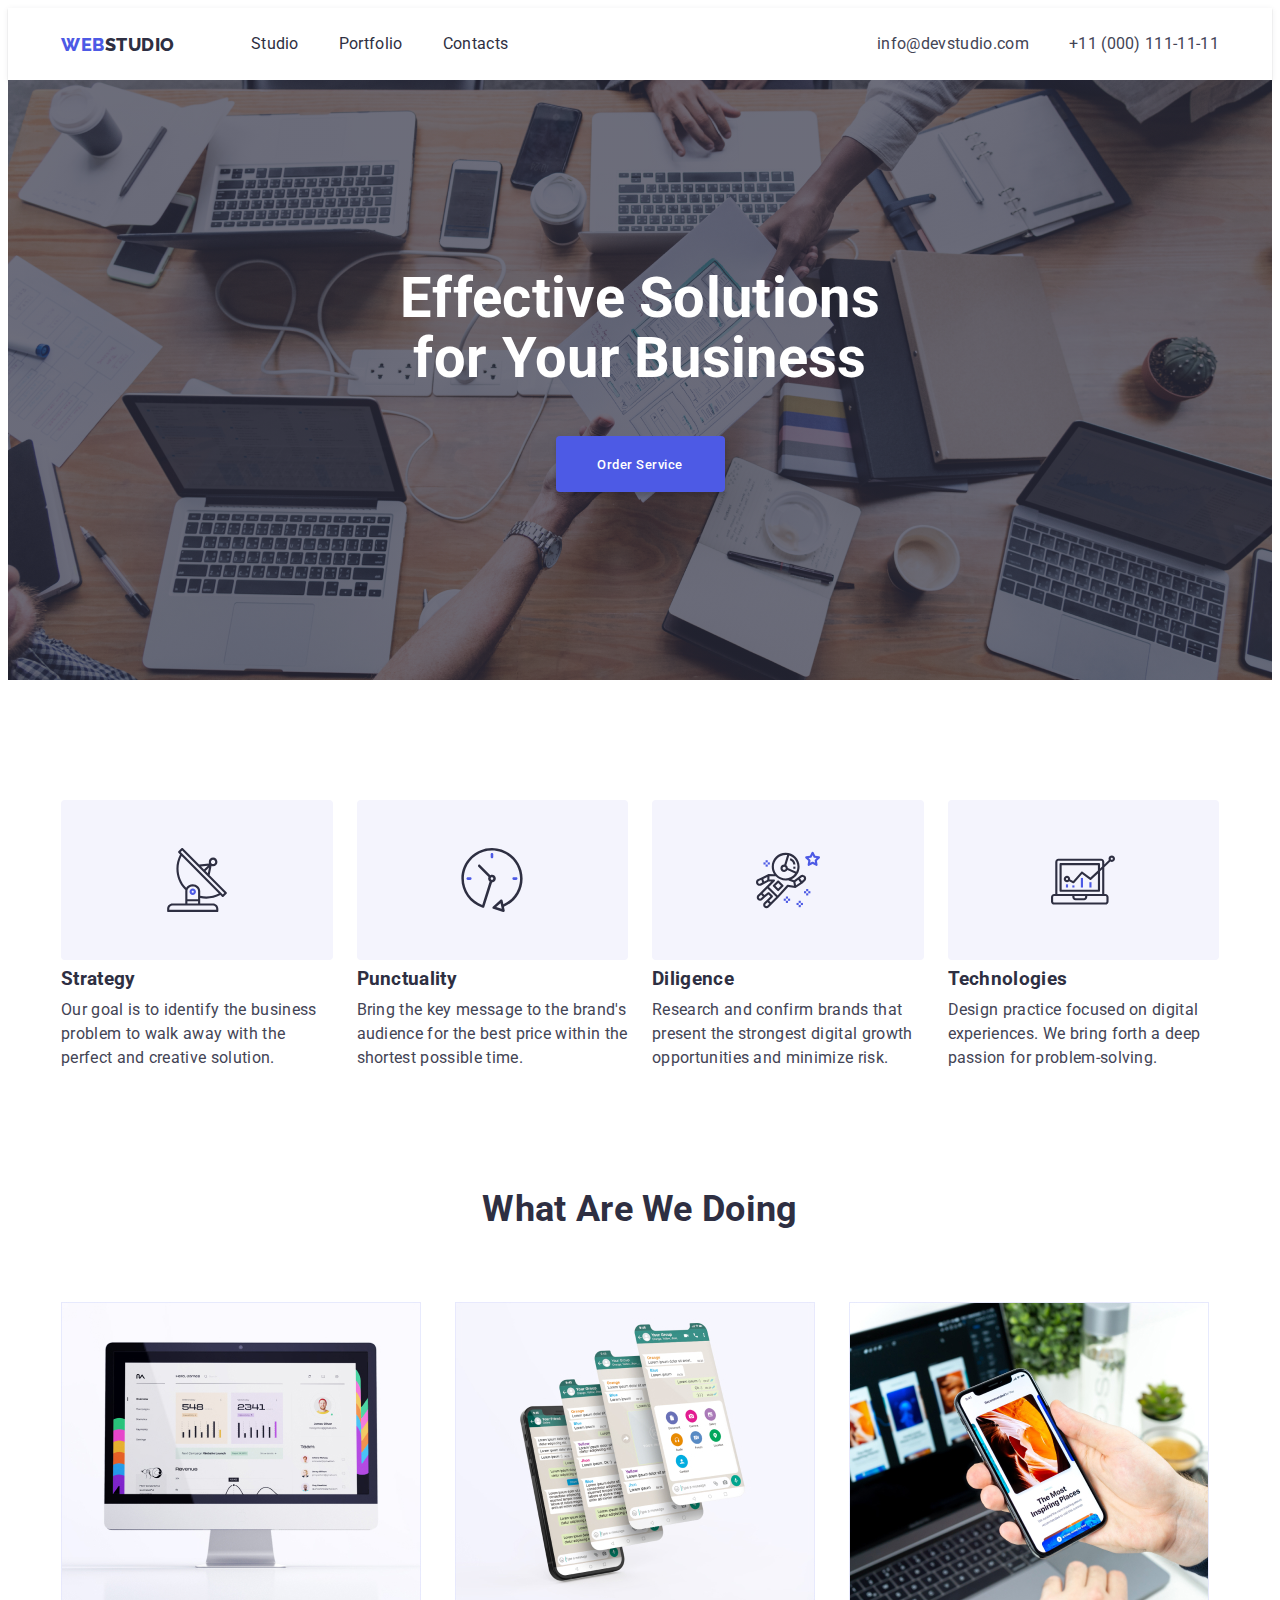
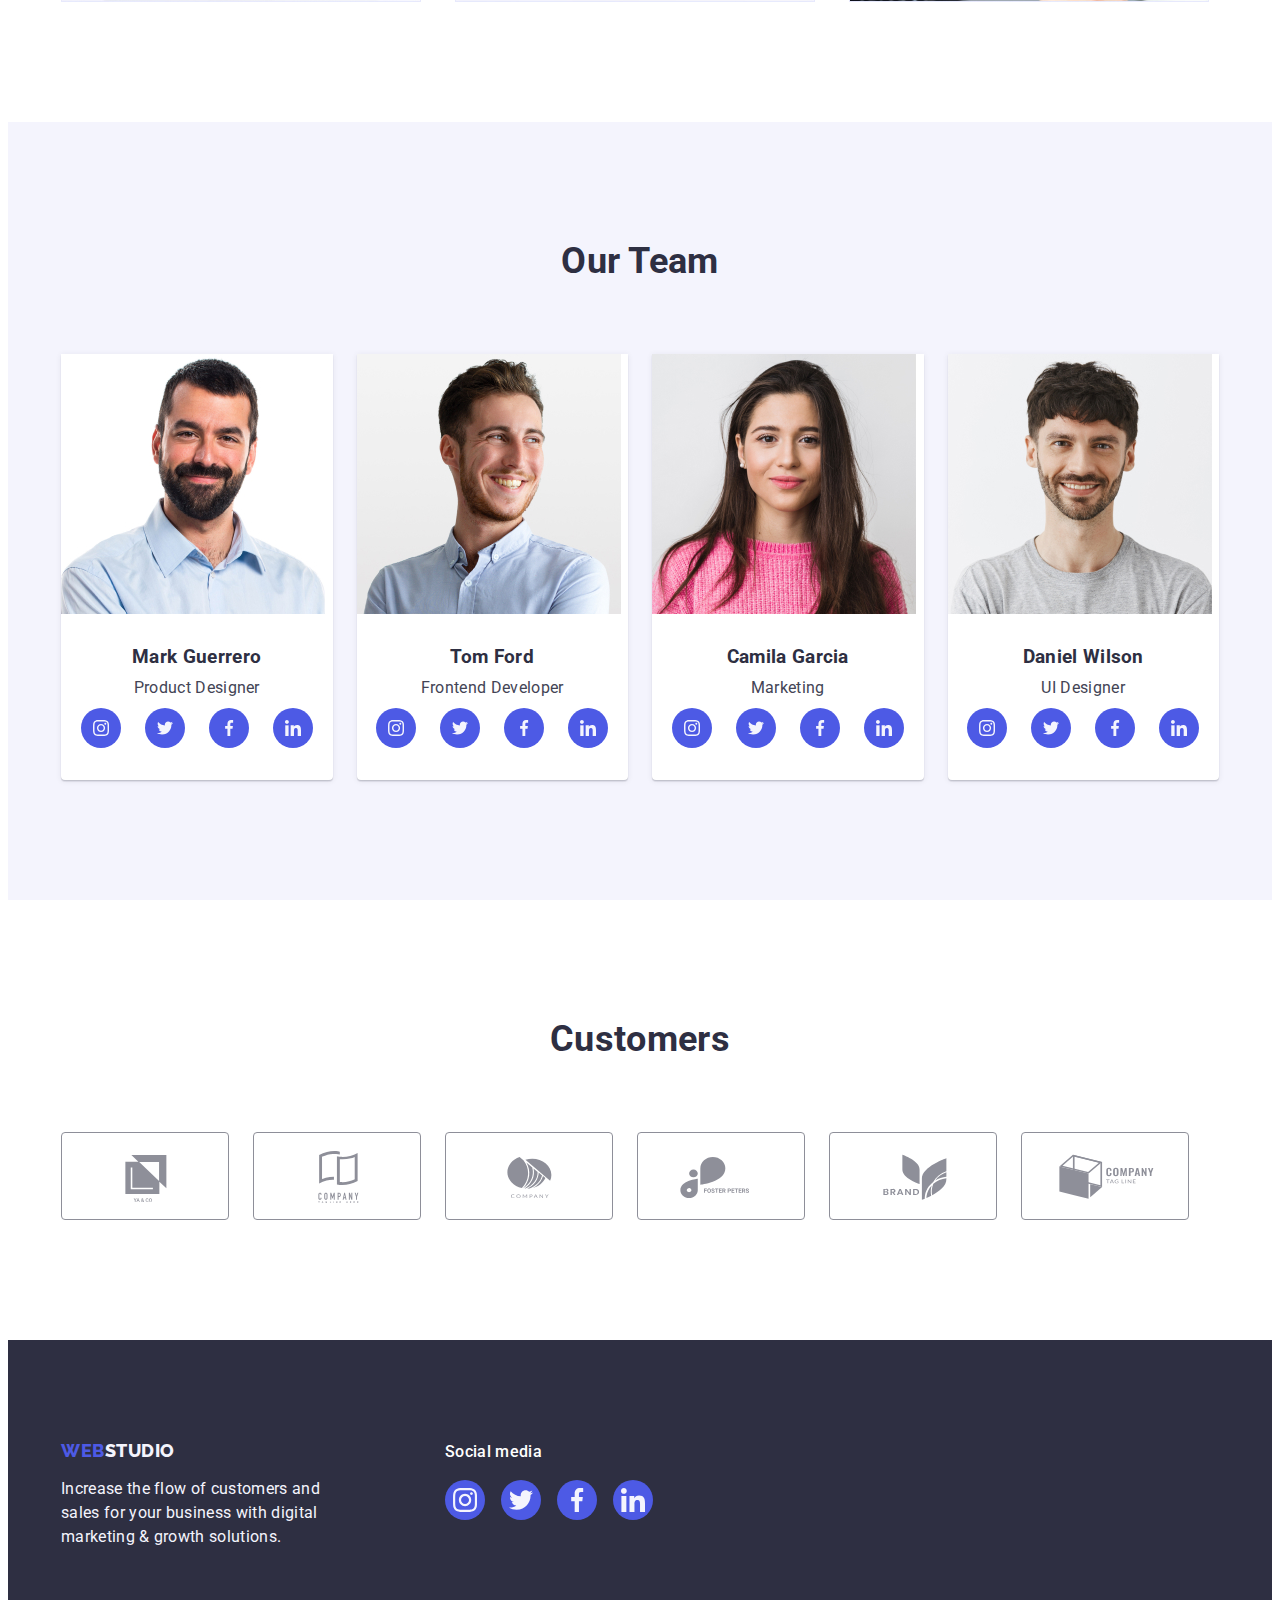
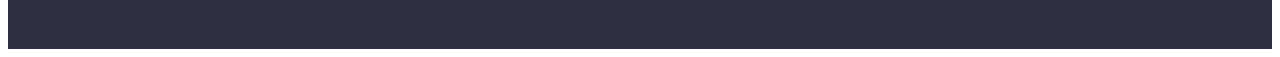
==== index.html @ 3cb3acbe "Initial commit" ====
<!DOCTYPE html>
<html lang="en">
<head>
    <meta charset="UTF-8">
    <meta http-equiv="X-UA-Compatible" content="IE=edge">
    <meta name="viewport" content="width=, initial-scale=1.0">
    <title>Main Page</title>

    <link rel="preconnect" href="https://fonts.googleapis.com">
    <link rel="preconnect" href="https://fonts.gstatic.com" crossorigin>
    <link href="https://fonts.googleapis.com/css2?family=Raleway:wght@800&family=Roboto:wght@400;500;700&display=swap"
        rel="stylesheet">
    <link rel="stylesheet" href="https://cdnjs.cloudflare.com/ajax/libs/modern-normalize/1.1.0/modern-normalize.min.css"
        integrity="sha512-wpPYUAdjBVSE4KJnH1VR1HeZfpl1ub8YT/NKx4PuQ5NmX2tKuGu6U/JRp5y+Y8XG2tV+wKQpNHVUX03MfMFn9Q=="
        crossorigin="anonymous" referrerpolicy="no-referrer" />

    
    <link rel="stylesheet" href="./css/style.css">
</head>
<body>
    <header class="header">
        <div class="container header-container">
            <nav class="header-container">
                <a href="./index.html" class="header-logo">
                    Web<span class="header-logo-span">Studio</span>
                </a>
                <ul class="header-list">
                    <li class="header-list-item">
                        <a href="./index.html" class="header-nav-link">Studio</a>
                    </li>
                    <li class="header-list-item">
                        <a href='./portfolio.html' class="header-nav-link">Portfolio</a>
                    </li>
                    <li class="header-list-item">
                        <a href='' class="header-nav-link">Contacts</a>
                    </li>
                </ul>
            </nav>
            <address>
                <ul class="header-contacts-list">
                    <li class="header-contacts-item">
                        <a href="mailto:info@devstudio.com">info@devstudio.com</a>
                    </li>
                    <li class="header-contacts-item">
                        <a href="tel:+110001111111">+11 (000) 111-11-11</a>
                    </li>
                </ul>
            </address>
        </div>
    </header>
    <main>
        <section class="first-section">
            <div class="first-section-container container">
                <h1 class="first-section-title">Effective Solutions for Your Business</h1>
                <button type="button" class="first-section-button">Order Service</button>
            </div>
        </section>
        <section class="feature-section section">
            <div class="container feature-container">
                <h2 hidden class="feature-title title">What are we doing</h2>
                <ul class="feature-list">
                    <li class="feature-item">
                        <div class="feature-icon-wrap">
                            <svg width="64" height="64">
                                <use href="./images/icons.svg#antenna"></use>
                            </svg>
                        </div>
                        <h3 class="min-title feature-title">Strategy</h3>
                        <p class="feature-item-text text">Our goal is to identify the business
                        problem to walk away with the perfect and creative solution.</p>
                    </li>
                    <li class="feature-item">
                        <div class="feature-icon-wrap">
                            <svg width="64" height="64">
                                <use href="./images/icons.svg#clock"></use>
                            </svg>
                        </div>
                        <h3 class="min-title feature-title">Punctuality</h3>
                        <p class="feature-item-text text">Bring the key message to the brand's audience for the best price within the shortest possible time.</p>
                    </li>
                    <li class="feature-item">
                        <div class="feature-icon-wrap">
                            <svg width="64" height="64">
                                <use href="./images/icons.svg#astronaut"></use>
                            </svg>
                        </div>
                        <h3 class="min-title feature-title">Diligence</h3>
                        <p class="feature-item-text text">Research and confirm brands that present the strongest digital growth opportunities and minimize risk.</p>
                    </li>
                    <li class="feature-item">
                        <div class="feature-icon-wrap">
                            <svg width="64" height="64">
                                <use href="./images/icons.svg#diagram"></use>
                            </svg>
                        </div>
                        <h3 class="min-title feature-title">Technologies</h3>
                        <p class="feature-item-text text">Design practice focused on digital experiences. We bring forth a deep passion for problem-solving.</p>
                    </li>
                </ul>
            </div>
        </section>
        <section class="about-section section">
            <div class="container about-container">
                <h2 class="about-title title">What are we doing</h2>
                <ul class="about-list">
                    <li class="about-item">
                        <img src="./images/img1.jpg" class="about-list-img" width=360 alt="led">
                    </li>
                    <li class="about-item">
                        <img src="./images/img2.jpg" class="about-list-img" width=360 alt="iphone screen">
                    </li>
                    <li class="about-item">
                        <img src="./images/img3.jpg" class="about-list-img" width=360 alt="iphone in a hand">
                    </li>
                </ul>
            </div>
        </section>
        <section class="team-section section">
            <div class="container team-container">
                <h2 class="team-title title">Our Team</h2>
                <ul class="team-list">
                    <li class="team-item">
                        <img src="./images/human1.jpg" alt="Mark Guerrero" width=264>
                        <div class="team-card-wrap">
                            <h3 class="min-title">Mark Guerrero</h3>
                            <p class="text">Product Designer</p>
                            <ul class="social-list">
                                <li class="social-item">
                                    <a href="" class="social-item-link">
                                        <svg width="16" height="16" class="icon">
                                            <use href="./images/icons.svg#icon-instagram"></use>
                                        </svg>
                                    </a>
                                </li>
                                <li class="social-item">
                                    <a href="" class="social-item-link">
                                        <svg width="16" height="16" class="icon">
                                            <use href="./images/icons.svg#icon-twitter"></use>
                                        </svg>
                                    </a>
                                </li>
                                <li class="social-item">
                                    <a href="" class="social-item-link">
                                        <svg width="16" height="16" class="icon">
                                            <use href="./images/icons.svg#icon-facebook"></use>
                                        </svg>
                                    </a>
                                </li>
                                <li class="social-item">
                                    <a href="" class="social-item-link">
                                        <svg width="16" height="16" class="icon">
                                            <use href="./images/icons.svg#icon-linkedin"></use>
                                        </svg>
                                    </a>
                                </li>
                            </ul>
                        </div>
                    </li>
                    <li class="team-item">
                        <img src="./images/human2.jpg" alt="Tom Ford" width=264>
                        <div class="team-card-wrap">
                            <h3 class="min-title">Tom Ford</h3>
                            <p class="text">Frontend Developer</p>
                            <ul class="social-list">
                                <li class="social-item">
                                    <a href="" class="social-item-link">
                                        <svg width="16" height="16" class="icon">
                                            <use href="./images/icons.svg#icon-instagram"></use>
                                        </svg>
                                    </a>
                                </li>
                                <li class="social-item">
                                    <a href="" class="social-item-link">
                                        <svg width="16" height="16" class="icon">
                                            <use href="./images/icons.svg#icon-twitter"></use>
                                        </svg>
                                    </a>
                                </li>
                                <li class="social-item">
                                    <a href="" class="social-item-link">
                                        <svg width="16" height="16" class="icon">
                                            <use href="./images/icons.svg#icon-facebook"></use>
                                        </svg>
                                    </a>
                                </li>
                                <li class="social-item">
                                    <a href="" class="social-item-link">
                                        <svg width="16" height="16" class="icon">
                                            <use href="./images/icons.svg#icon-linkedin"></use>
                                        </svg>
                                    </a>
                                </li>
                            </ul>
                        </div>
                    </li>
                    <li class="team-item">
                        <img src="./images/human3.jpg" alt="Camila Garcia"  width=264>
                        <div class="team-card-wrap">
                            <h3 class="min-title">Camila Garcia</h3>
                            <p class="text">Marketing</p>
                            <ul class="social-list">
                                <li class="social-item">
                                    <a href="" class="social-item-link">
                                        <svg width="16" height="16" class="icon">
                                            <use href="./images/icons.svg#icon-instagram"></use>
                                        </svg>
                                    </a>
                                </li>
                                <li class="social-item">
                                    <a href="" class="social-item-link">
                                        <svg width="16" height="16" class="icon">
                                            <use href="./images/icons.svg#icon-twitter"></use>
                                        </svg>
                                    </a>
                                </li>
                                <li class="social-item">
                                    <a href="" class="social-item-link">
                                        <svg width="16" height="16" class="icon">
                                            <use href="./images/icons.svg#icon-facebook"></use>
                                        </svg>
                                    </a>
                                </li>
                                <li class="social-item">
                                    <a href="" class="social-item-link">
                                        <svg width="16" height="16" class="icon">
                                            <use href="./images/icons.svg#icon-linkedin"></use>
                                        </svg>
                                    </a>
                                </li>
                            </ul>
                        </div>
                    </li>
                    <li class="team-item">
                        <img src="./images/human4.jpg" alt="Daniel Wilson" width=264>
                        <div class="team-card-wrap">
                            <h3 class="min-title">Daniel Wilson</h3>
                            <p class="text">UI Designer</p>
                            <ul class="social-list">
                                <li class="social-item">
                                    <a href="" class="social-item-link">
                                        <svg width="16" height="16" class="icon">
                                            <use href="./images/icons.svg#icon-instagram"></use>
                                        </svg>
                                    </a>
                                </li>
                                <li class="social-item">
                                    <a href="" class="social-item-link">
                                        <svg width="16" height="16" class="icon">
                                            <use href="./images/icons.svg#icon-twitter"></use>
                                        </svg>
                                    </a>
                                </li>
                                <li class="social-item">
                                    <a href="" class="social-item-link">
                                        <svg width="16" height="16" class="icon">
                                            <use href="./images/icons.svg#icon-facebook"></use>
                                        </svg>
                                    </a>
                                </li>
                                <li class="social-item">
                                    <a href="" class="social-item-link">
                                        <svg width="16" height="16" class="icon">
                                            <use href="./images/icons.svg#icon-linkedin"></use>
                                        </svg>
                                    </a>
                                </li>
                            </ul>
                        </div>
                    </li>
                </ul>
            </div>
        </section>
        <section class="customers-section section">
            <div class="container customers-container">
                <h2 class="title">Customers</h2>
                <ul class="customers-list">
                    <li class="customers-item">
                        <a href="" class="customers-link">
                            <svg width="104" height="56" class="icon">
                                <use href="./images/icons.svg#Logo1"></use>
                            </svg>
                        </a>
                    </li>
                    <li class="customers-item">
                        <a href="" class="customers-link">
                            <svg width="104" height="56" class="icon">
                                <use href="./images/icons.svg#Logo2"></use>
                            </svg>
                        </a>
                    </li>
                    <li class="customers-item">
                        <a href="" class="customers-link">
                            <svg width="104" height="56" class="icon">
                                <use href="./images/icons.svg#Logo3"></use>
                            </svg>
                        </a>
                    </li>
                    <li class="customers-item">
                        <a href="" class="customers-link">
                            <svg width="104" height="56" class="icon">
                                <use href="./images/icons.svg#Logo4"></use>
                            </svg>
                        </a>
                    </li>
                    <li class="customers-item">
                        <a href="" class="customers-link">
                            <svg width="104" height="56" class="icon">
                                <use href="./images/icons.svg#Logo5"></use>
                            </svg>
                        </a>
                    </li>
                    <li class="customers-item">
                        <a href="" class="customers-link">
                            <svg width="104" height="56" class="icon">
                                <use href="./images/icons.svg#Logo6"></use>
                            </svg>
                        </a>
                    </li>
                </ul>
            </div>
        </section>
    </main>
    <footer class="footer">
        <div class="container footer-wrap">
            <div class="footer-container">
                <a href="./index.html" class="footer-logo">
                    Web<span class="footer-text">Studio</span>
                </a>
                <p class="footer-text">Increase the flow of customers and sales for your business with digital marketing &
                    growth
                    solutions.</p>
            </div>
            <div class="footer-social">
                <p class="text footer-social-text">Social media</p>
                <ul class="social-list footer-social-list">
                    <li class="social-item">
                        <a href="" class="social-item-link footer-icon">
                            <svg width="24" height="24" class="icon">
                                <use href="./images/icons.svg#icon-instagram"></use>
                            </svg>
                        </a>
                    </li>
                    <li class="social-item">
                        <a href="" class="social-item-link footer-icon">
                            <svg width="24" height="24" class="icon">
                                <use href="./images/icons.svg#icon-twitter"></use>
                            </svg>
                        </a>
                    </li>
                    <li class="social-item">
                        <a href="" class="social-item-link footer-icon">
                            <svg width="24" height="24" class="icon">
                                <use href="./images/icons.svg#icon-facebook"></use>
                            </svg>
                        </a>
                    </li>
                    <li class="social-item">
                        <a href="" class="social-item-link footer-icon">
                            <svg width="24" height="24" class="icon">
                                <use href="./images/icons.svg#icon-linkedin"></use>
                            </svg>
                        </a>
                    </li>
                </ul>
            </div>
        </div>
    </footer>
</body>
</html>
---- css/style.css ----
:root{
    --main-color: #434455;
    --title-color: #2E2F42;
    --white-color: #fff;
    --iris-color: #4D5AE5;
    --cloud-color: #f4f4fd;
    --border-color: #E7E9FC;
    --success-color: #31D0AA;
    --ocean-color: #404BBF;
    --light-slate: #8E8F99;
    --hero-back: rgba(46, 47, 66, 0.7);
}

/* ============================
            Reset
==============================*/
ul,ol{
    margin: 0;
    padding: 0;
    list-style-type: none;
}
a {
    text-decoration: none;
    color: currentColor;
    font-style: normal;
}
h1,h2,h3,h4,h5,h6,p{
    margin: 0;
}
img {
    display: block;
}
button{
    font-family: inherit;
    color: currentColor;
    cursor: pointer;
}
/* ============================
            Main
==============================*/
body {
    font-family: 'Roboto', sans-serif;
    color: var(--main-color);
    background-color: var(--white-color);
    letter-spacing: 0.02em;
    line-height: calc(24 / 16);
}
.title {
    font-size: 36px;
    line-height: 1.1;
    text-transform: capitalize;
    text-align: center;
    color: var(--title-color);
    margin-bottom: 72px;
}
.min-title {
    line-height: calc(24 / 20);
    text-transform: capitalize;
    color: var(--title-color);
}
.text {
    color: var(--main-color);
    line-height: 1.5;
    letter-spacing: 0.02em;
}
.container {
    width: 1158px;
    padding: 0 15px;
    margin-left: auto;
    margin-right: auto;
}
.section{
    padding: 120px 0;
}

.social-list {
    display: flex;
    justify-content: center;
    gap: 24px;
}

.social-item-link{
    display: flex;
    justify-content: center;
    align-items: center;
    width: 40px;
    height: 40px;
    background-color: var(--iris-color);
    color: var(--cloud-color);
    border-radius: 50%;
}
.social-item-link:hover,
.social-item-link:focus {
    background-color: #404bbf;
}

.icon {
    fill: currentColor;
}
/* ============================
            Header
==============================*/
.header{
    box-shadow: 0px 2px 1px rgba(46, 47, 66, 0.08),
    0px 1px 1px rgba(46, 47, 66, 0.16),
    0px 1px 6px rgba(46, 47, 66, 0.08);
}
.header-container a:hover,
.header-container a:focus{
    color: var(--ocean-color);
}
.header-logo,
.footer-logo {
    color: var(--iris-color);
    font-family: 'Raleway', sans-serif;
    font-size: 18px;
    text-transform: uppercase;
    font-weight: 800;
    line-height: calc(21 / 18);
    letter-spacing: 0.03em;
}
.header-logo{
    margin-right: 76px;
}
.header-logo-span {
    color: var(--title-color);
}
.header-nav-link {
    display: block;
    color: var(--title-color);
    padding: 24px 0;
}
.header-container,
.header-contacts-list,
.header-list {
    display: flex;
    align-items: center;
    justify-content: space-between;
}
.header-contacts-item:first-child {
    margin-right: 40px;
}
.header-list{
    margin-right: auto;
    gap: 40px;
}
/* ============================
            First section
==============================*/
.first-section {
    background-image: linear-gradient(var(--hero-back), var(--hero-back)),
    url(../images/img-name.jpg);
    background-repeat: no-repeat;
    background-position: center;
    max-width: 1440px;
    background-size: cover;
    
    margin: 0 auto;
    padding: 188px 0px;
}

.first-section-title{
    max-width: 496px;
    font-size: 56px;
    font-weight: 700;
    line-height: calc(60 / 56);
    color: var(--white-color);
    text-align: center;
    margin-bottom: 48px;
    margin-left: auto;
    margin-right: auto;
}

.first-section-button {
    display: block;
    padding: 16px 32px;
    letter-spacing: 0.04em;
    background-color: var(--iris-color);
    border: none;
    color: var(--white-color);
    box-shadow: 0px 4px 4px rgba(0, 0, 0, 0.15);
    border-radius: 4px;
    font-weight: 500;
    min-width: 169px;
    height: 56px;
    margin: auto;
}
.first-section-button:hover, .first-section-button:focus {
    background-color: #404BBF;
}

/* ============================
            Feature section
==============================*/
.feature-list {
    display: flex;
    justify-content: space-between;
    gap: 24px;
}
.feature-item{
    width: calc((100% - 72px) / 4);
}
.feature-icon-wrap{
    display: flex;

    align-items: center;
    justify-content: center;

    height: 112px;
    border-radius: 4px;
    padding: 24px 100px;
    background-color: var(--cloud-color);
    margin-bottom: 8px;
}
.feature-title{
    margin-bottom: 8px;
}
/* ============================
            About section
==============================*/
.about-section {
    padding-top: 0px;
}
.about-list {
    display: flex;
    justify-content: space-between;
    gap: 24px;
}
.about-item {
    width: calc((100% - 48px) / 3);
}


/* ============================
            Team section
==============================*/
.team-section {
    background-color: var(--cloud-color);
}
.team-list {
    display: flex;
    justify-content: space-between;
    gap: 24px;
}
.team-item {
    width: 264px;
    background-color: var(--white-color);
    text-align: center;
    width: calc((100% - 72px) / 4);

    border-radius: 0px 0px 4px 4px;
    box-shadow: 0px 2px 1px 0px rgba(46, 47, 66, 0.078), 
        0px 1px 1px 0px rgba(46, 47, 66, 0.161), 
        0px 1px 6px 0px rgba(46, 47, 66, 0.078);
}
.team-card-wrap {
    padding: 32px 0;
    border-radius: 0px 0px 4px 4px;
}
.team-card-wrap > h3, .team-card-wrap > p {
    margin-bottom: 8px;
}
/* ============================
            Customers section
==============================*/
.customers-list{
    display: flex;
    gap: 24px;
}
.customers-item{
    height: 88px;
    width: 168px;
}
.customers-link{
    display: flex;

    align-items: center;
    justify-content: center;
    padding: 15px 31px;

    border: 1px solid #8E8F99;
    color: var(--light-slate);
    border-radius: 4px;
}
.customers-link:hover,
.customers-link:focus {
    color: var(--ocean-color);
    border: 1px solid var(--ocean-color);
}
.customers-link svg{
    fill: currentColor;
}
/* ============================
            Footer
==============================*/
.footer {
    background-color: var(--title-color);
    padding: 100px 0;
}
.footer-wrap {
    display: flex;
    align-items: baseline;
    gap: 120px;
}
.footer-logo {
    display: inline-block;
    margin-bottom: 16px;
}
.footer-container {
    width: 264px;
}
.footer-text {
    color: var(--cloud-color);
}
.footer-social-list {
    gap: 16px;
    width: 208px;
}
.footer-icon:hover,
.footer-icon:focus {
    background-color: #31d0aa;
}

.footer-social-text{
    color: var(--white-color);
    font-weight: 500;
    margin-bottom: 16px;
}
/* ============================
         Portfolio page
==============================*/
.portfolio {
    padding-top: 96px;
    padding-bottom: 120px;
}

.portfolio-nav-list {
    display: flex;
    justify-content: center;
    gap: 24px;
    margin-bottom: 72px;
}
.portfolio-nav-button {
    padding: 11px 23px;
    color: var(--iris-color);
    background-color: var(--cloud-color);
    border: 1px solid #E7E9FC;
    border-radius: 4px;
    font-weight: 500;
    letter-spacing: 0.04em;

}
.portfolio-nav-button:hover, 
.portfolio-nav-button:focus{
    background: #404BBF;
    box-shadow: 0px 3px 1px rgba(0, 0, 0, 0.1),
    0px 2px 1px rgba(0, 0, 0, 0.08),
    0px 2px 2px rgba(0, 0, 0, 0.12);
    color: var(--white-color);
    background-color: #404BBF;
    border: 1px solid transparent;
}

.portfolio-card-list {
    display: flex;
    flex-wrap: wrap;
    column-gap: 24px;
    row-gap: 48px;
}
.portfolio-card-item{
    width: calc((100% - 48px) / 3);
    background: var(--white-color);
}
.portfolio-card-link{
    display: block;
}
.portfolio-card-link:hover,
.portfolio-card-link:focus  {
    box-shadow: 0px 1px 6px rgba(46, 47, 66, 0.08),
    0px 1px 1px rgba(46, 47, 66, 0.16),
    0px 2px 1px rgba(46, 47, 66, 0.08);
}
.portfolio-card-content {
    padding: 32px 16px;
    border: 1px solid #e7e9fc;
    border-top: none;
}
.portfolio-card-title{
    font-size: 20px;
    font-weight: 500;
    letter-spacing: 0.02em;
    margin-bottom: 8px;
}
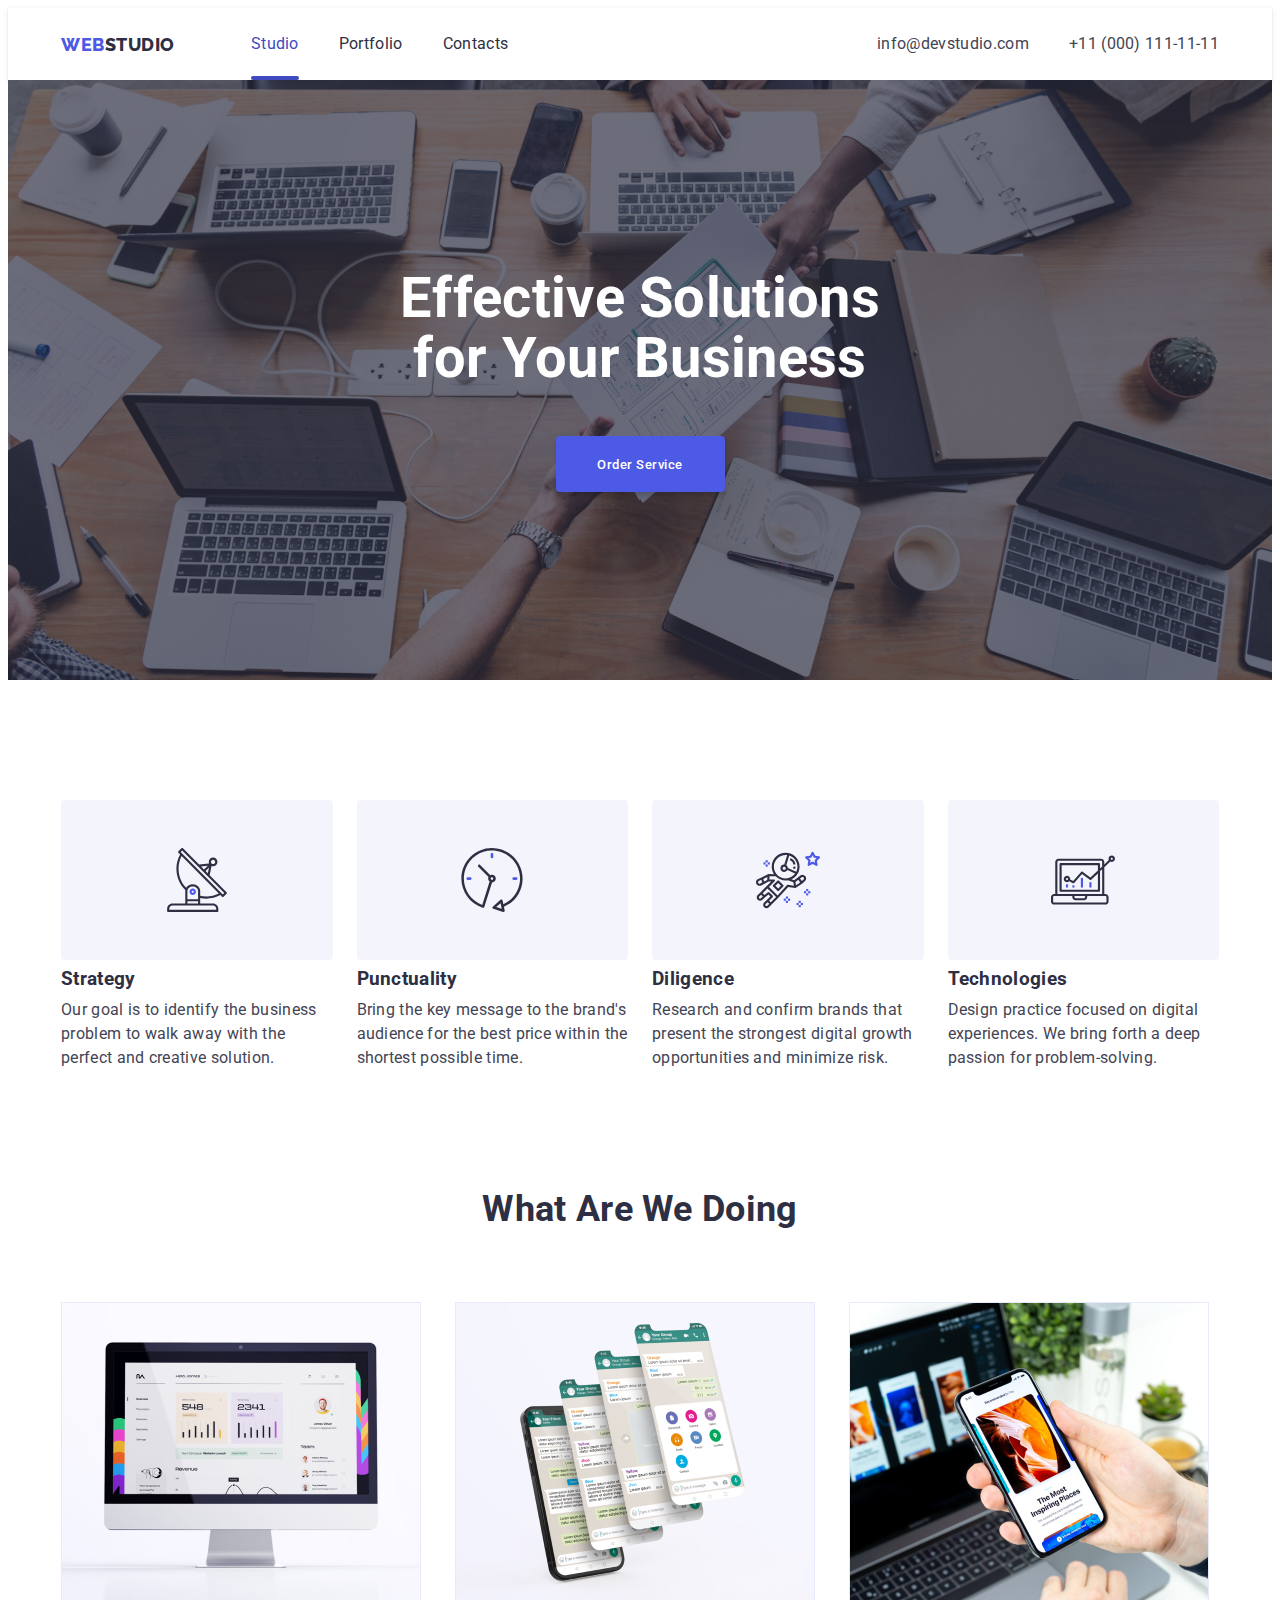
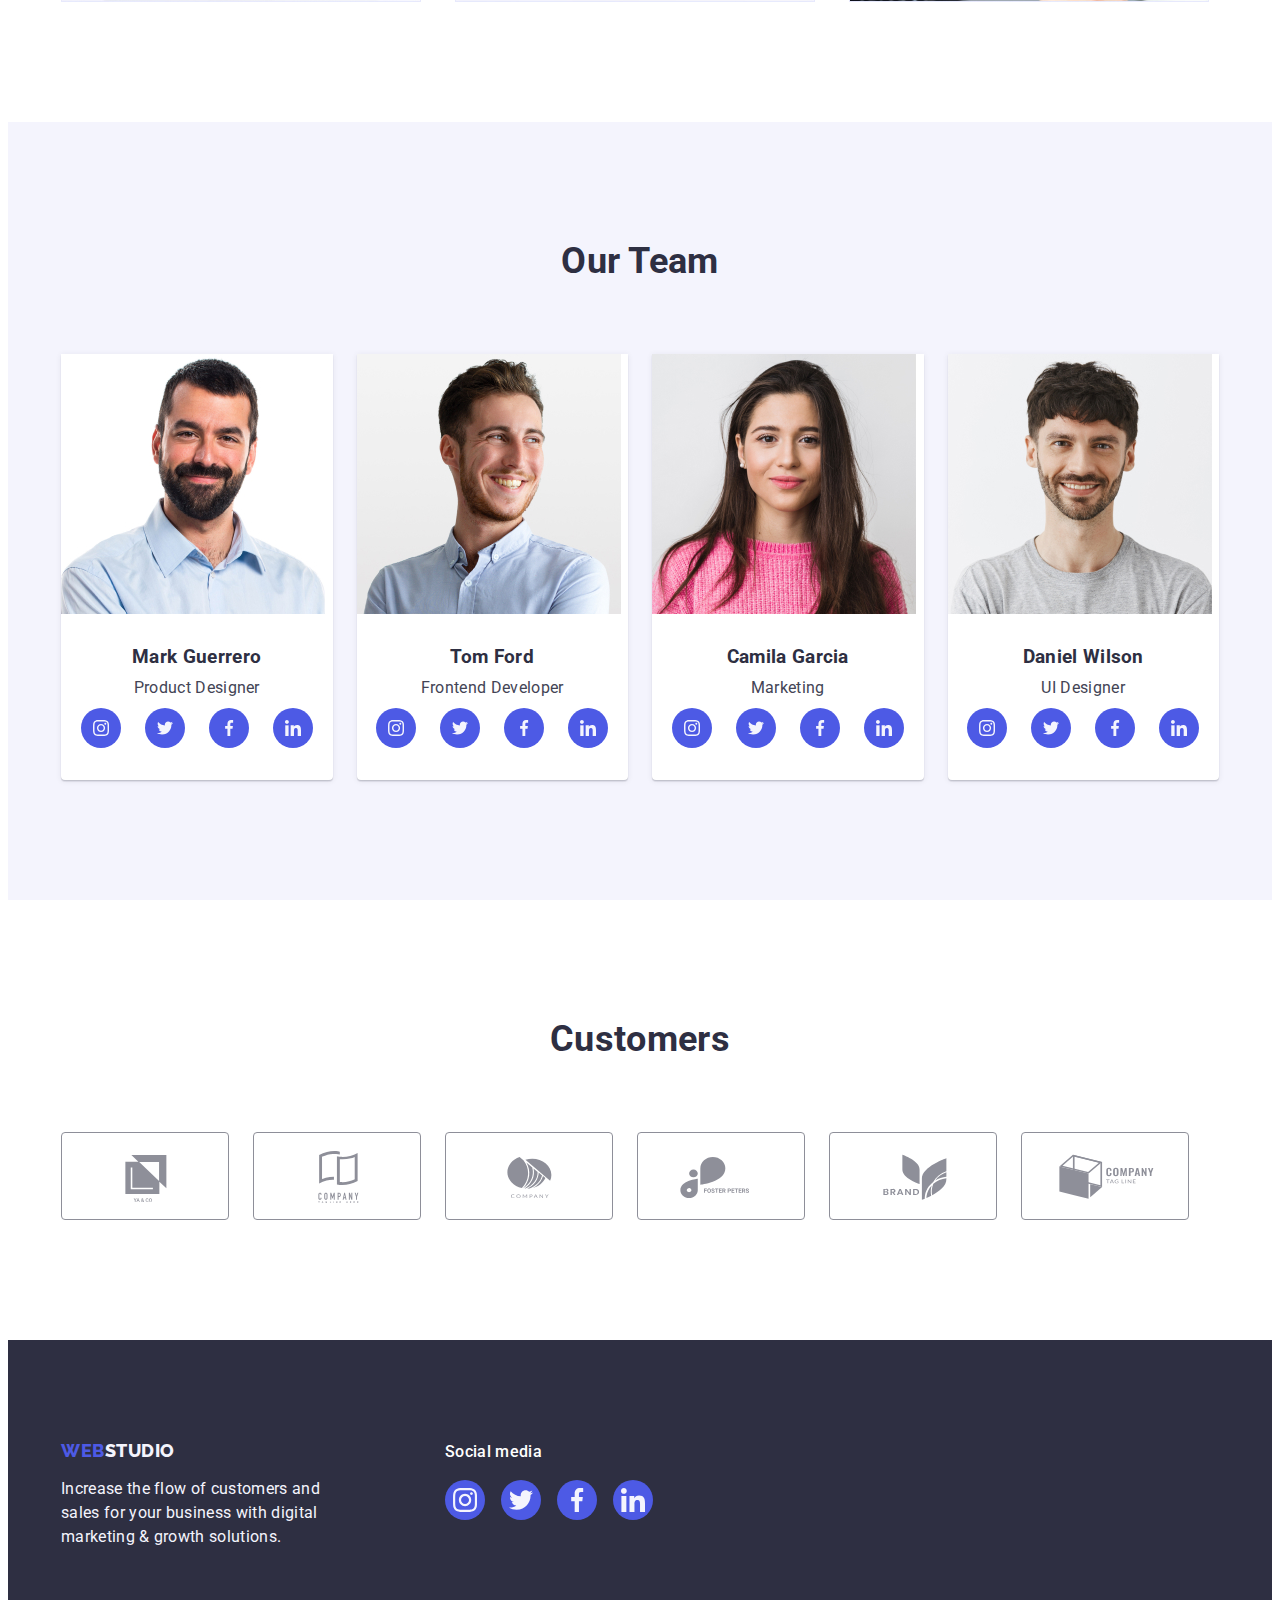
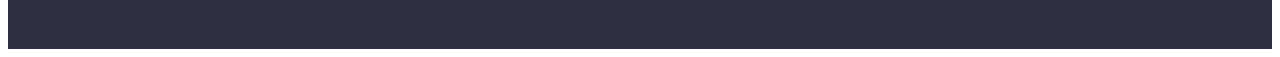
==== commit 807266ff: "add modal.js, add img wrapper text" ====
--- a/index.html
+++ b/index.html
@@ -26,7 +26,7 @@
                 </a>
                 <ul class="header-list">
                     <li class="header-list-item">
-                        <a href="./index.html" class="header-nav-link">Studio</a>
+                        <a href="./index.html" class="header-nav-link current">Studio</a>
                     </li>
                     <li class="header-list-item">
                         <a href='./portfolio.html' class="header-nav-link">Portfolio</a>
@@ -52,7 +52,7 @@
         <section class="first-section">
             <div class="first-section-container container">
                 <h1 class="first-section-title">Effective Solutions for Your Business</h1>
-                <button type="button" class="first-section-button">Order Service</button>
+                <button type="button" class="first-section-button" data-modal-open>Order Service</button>
             </div>
         </section>
         <section class="feature-section section">
@@ -365,5 +365,7 @@
             </div>
         </div>
     </footer>
+
+    <script src="./js/modal.js"></script>
 </body>
 </html>--- a/css/style.css
+++ b/css/style.css
@@ -97,9 +97,11 @@
 .icon {
     fill: currentColor;
 }
+
 /* ============================
             Header
 ==============================*/
+
 .header{
     box-shadow: 0px 2px 1px rgba(46, 47, 66, 0.08),
     0px 1px 1px rgba(46, 47, 66, 0.16),
@@ -143,6 +145,23 @@
 .header-list{
     margin-right: auto;
     gap: 40px;
+}
+
+.current {
+    color: var(--ocean-color);
+    position: relative;
+}
+.current::after {
+    content: '';
+    
+    display: block;
+    position: absolute;
+
+    height: 4px;
+    width: 100%;
+    background-color: var(--ocean-color);
+    border-radius: 2px;
+    bottom: 0;
 }
 /* ============================
             First section
@@ -391,3 +410,28 @@
     letter-spacing: 0.02em;
     margin-bottom: 8px;
 }
+
+.portfolio-img-wrap{
+    position: relative;
+    overflow: hidden;
+}
+.portfolio-overlay{
+    position: absolute;
+    top: 0;
+    left: 0;
+
+    padding: 40px 32px;
+    width: 100%;
+    height: 100%;
+    background-color: rgba(77, 90, 229, 0.8);
+
+    transform: translatey(100%);
+    transition: transform 250ms cubic-bezier(0.4, 0, 0.2, 1);
+}
+.portfolio-card-link:hover .portfolio-overlay,
+.portfolio-card-link:focus .portfolio-overlay {
+    transform: translatey(0);
+}
+.overlay-text{
+    color: var(--cloud-color);
+}
